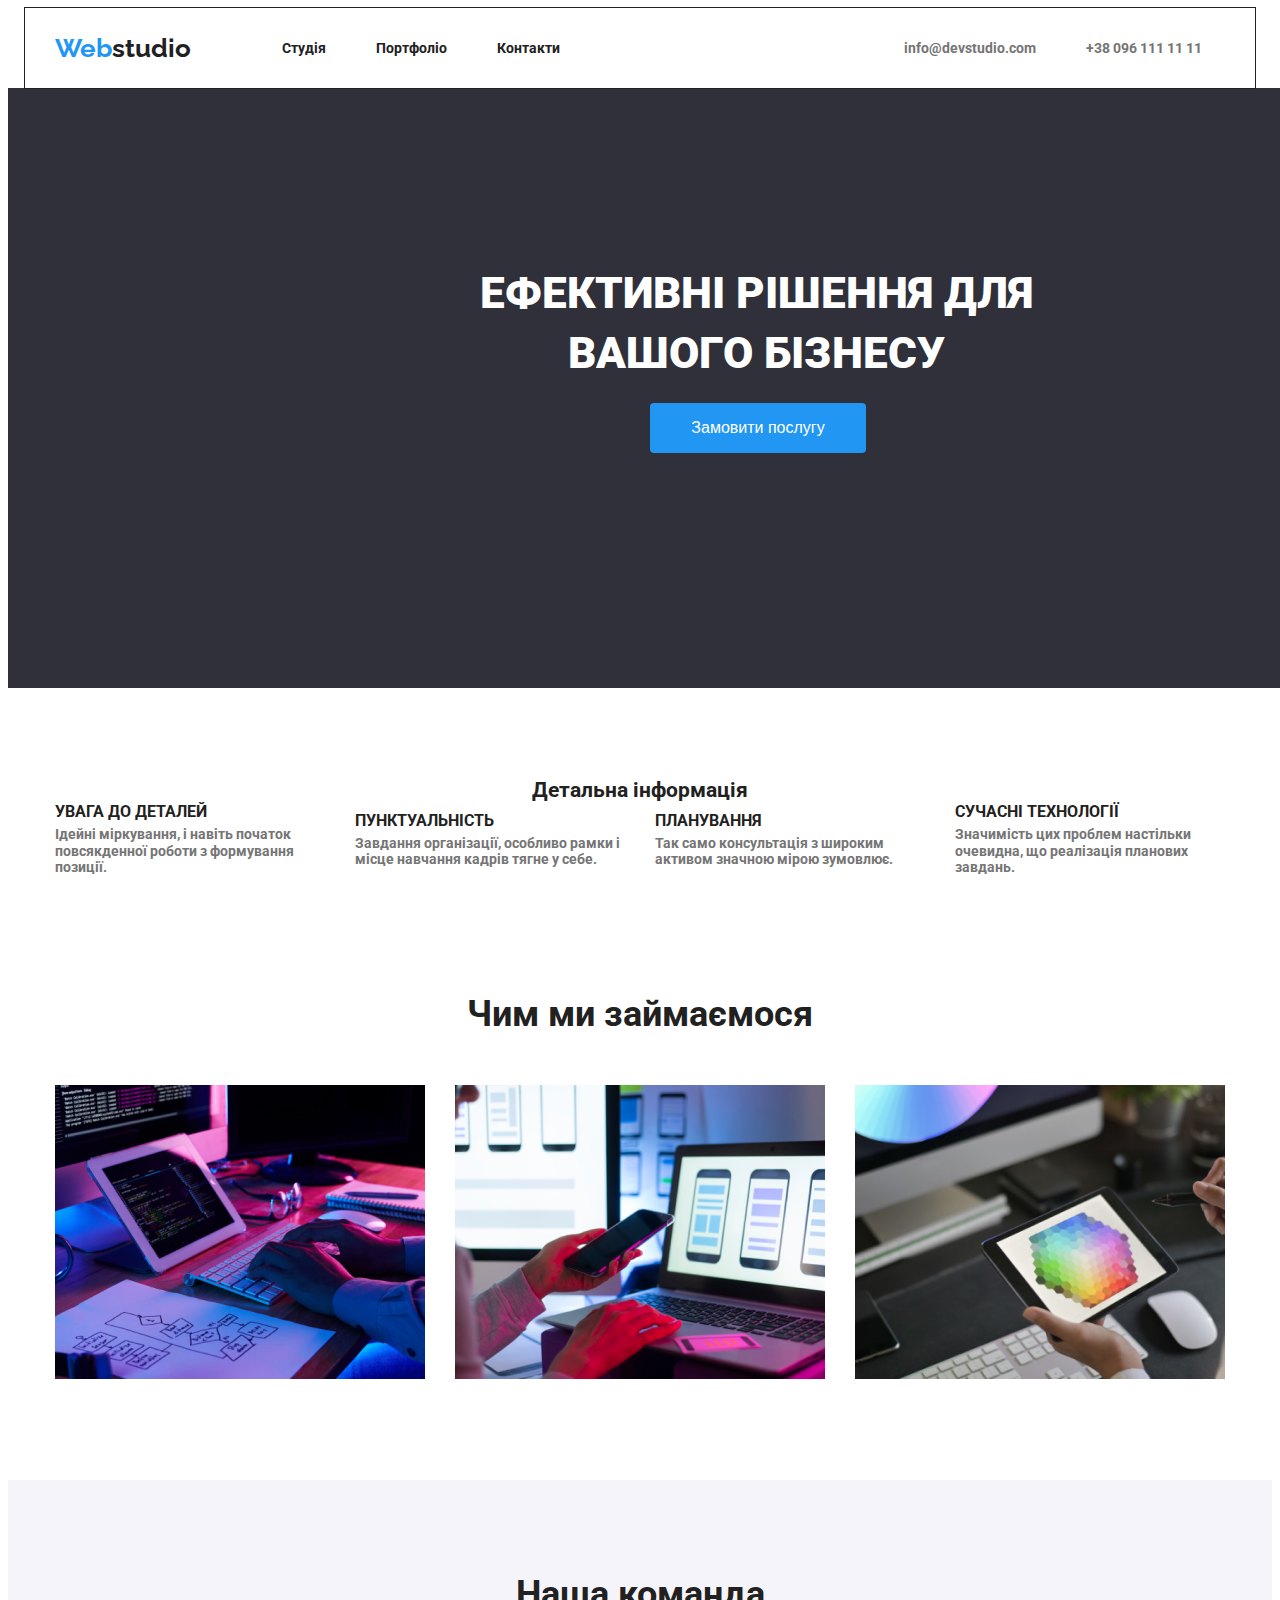
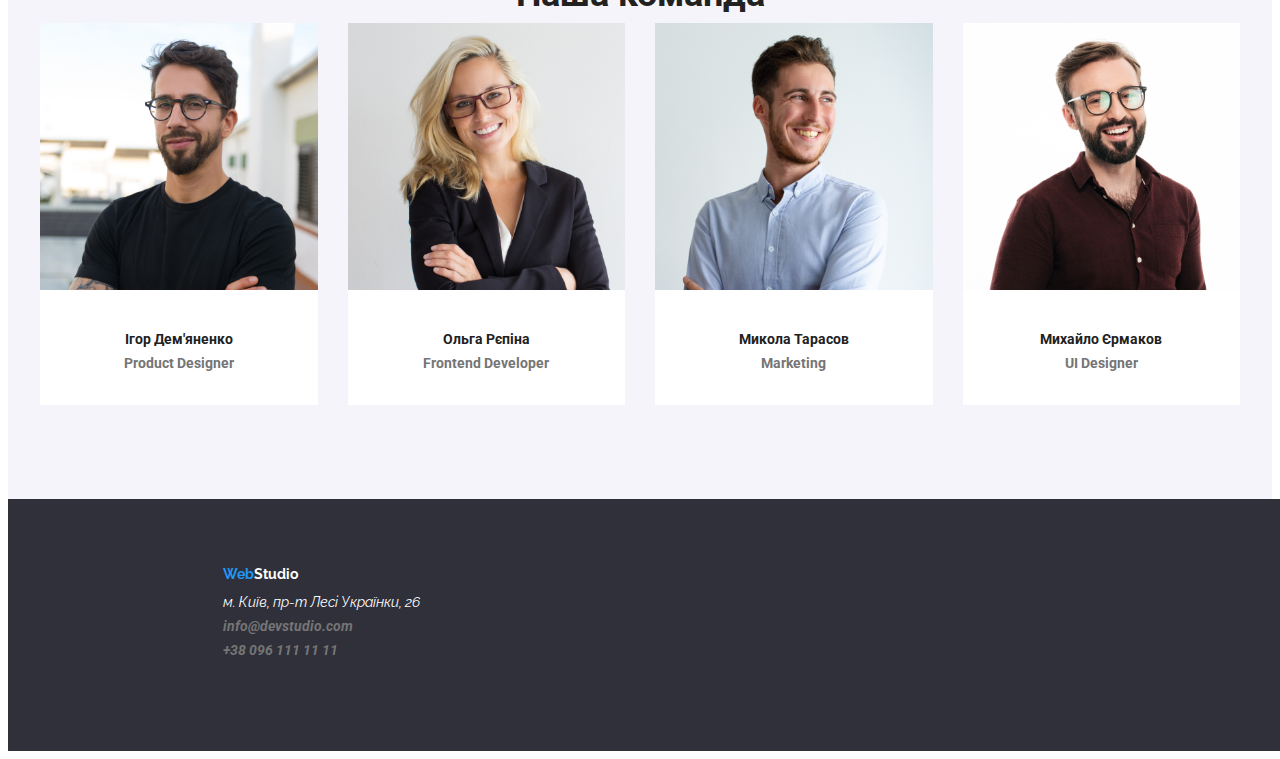
==== index.html @ c405c77e "add markup" ====
<!DOCTYPE html>
<html lang="en">
  <head>
    <meta charset="UTF-8" />
    <meta name="viewport" content="width=device-width, initial-scale=1.0" />
    <title>Document</title>
    <link rel="preconnect" href="https://fonts.googleapis.com" />
    <link rel="preconnect" href="https://fonts.gstatic.com" crossorigin />
    <link
      href="https://fonts.googleapis.com/css2?family=Raleway:ital,wght@0,100..900;1,100..900&family=Roboto:ital,wght@0,400;0,500;0,700;0,900;1,300&display=swap"
      rel="stylesheet"
    />
    <link rel="stylesheet" href="./css/normalise.css" />
    <link rel="stylesheet" href="./css/style.css" />
  </head>
  <body>
    <header class="header header-flex">
      <div class="container header-flex">
        <a href="./index.html" class="header-logo"
          ><span class="header-web">Web</span>studio</a
        >
        <nav class="header-nav">
          <ul class="header-nav-list header-flex">
            <li class="header-nav-item">
              <a href="./index.html" class="header-list-link">Студія</a>
            </li>
            <li class="header-nav-item">
              <a href="./portfolio.html" class="header-list-link">Портфоліо</a>
            </li>
            <li class="header-nav-item">
              <a href="#" class="header-list-link">Контакти</a>
            </li>
          </ul>
        </nav>
        <ul class="header-contacts header-flex">
          <li class="header-contacts-item">
            <a href="mailto:info@devstudio.com" class="header-email-link"
              >info@devstudio.com</a
            >
          </li>
          <li class="header-contacts-item">
            <a href="tel:+380961111111" class="header-contacts-link"
              >+38 096 111 11 11</a
            >
          </li>
        </ul>
      </div>
    </header>
    <main class="main">
      <section class="hero">
        <div class="container">
          <h1 class="hero-title">ЕФЕКТИВНІ РІШЕННЯ ДЛЯ ВАШОГО БІЗНЕСУ</h1>
          <button type="button" class="hero-button">Замовити послугу</button>
        </div>
      </section>
      <section class="advatages">
        <div class="container">
          <h2 class="advatages-title">Детальна інформація</h2>
          <ul class="advatages-list advatages-flex">
            <li class="advatages-list-item">
              <h3 class="title">УВАГА ДО ДЕТАЛЕЙ</h3>
              <p class="advatages-text">
                Ідейні міркування, і навіть початок повсякденної роботи з
                формування позиції.
              </p>
            </li>
            <li class="advatages-list-item">
              <h3 class="title">ПУНКТУАЛЬНІСТЬ</h3>
              <p class="advatages-text">
                Завдання організації, особливо рамки і місце навчання кадрів
                тягне у себе.
              </p>
            </li>
            <li class="advatages-list-item">
              <h3 class="title">ПЛАНУВАННЯ</h3>
              <p class="advatages-text">
                Так само консультація з широким активом значною мірою зумовлює.
              </p>
            </li>

            <li class="advatages-list-item">
              <h3 class="title">СУЧАСНІ ТЕХНОЛОГІЇ</h3>
              <p class="advatages-text">
                Значимість цих проблем настільки очевидна, що реалізація
                планових завдань.
              </p>
            </li>
          </ul>
        </div>
      </section>
      <section class="photos">
        <div class="container">
          <h2 class="photos-title">Чим ми займаємося</h2>
          <ul class="photos-list photos-flex">
            <li class="photos-list-item">
              <img
                src="./img/img.png"
                alt="Наші роботи"
                width="370"
                class="photos-item"
              />
            </li>
            <li class="photos-list-item">
              <img
                src="./img/pult.png"
                alt="Наші роботи"
                width="370"
                class="photos-item"
              />
            </li>
            <li class="photos-list-item">
              <img
                src="./img/tablet.png"
                alt="Наші роботи"
                width="370"
                class="photos-item"
              />
            </li>
          </ul>
        </div>
      </section>
      <section class="team">
        <div class="container">
          <h2 class="team-title">Наша команда</h2>
          <ul class="team-list team-flex">
            <li class="team-list-item">
              <figure class="team-into">
                <img src="./img/man1.png" alt="Ігор Дем'яненко" width="270" />
                <figcaption class="photos-item">
                  <p class="team-text">Ігор Дем'яненко</p>
                  <p class="team-text-subtext">Product Designer</p>
                </figcaption>
              </figure>
            </li>

            <li class="team-list-item">
              <figure class="photos-into">
                <img
                  src="./img/women.jpg"
                  alt="Ольга Рєпіна"
                  width="270"
                  class="team--item"
                />
                <figcaption class="team-into">
                  <p class="team-text">Ольга Рєпіна</p>
                  <p class="team-text-subtext">Frontend Developer</p>
                </figcaption>
              </figure>
            </li>
            <li class="team-list-item">
              <figure class="team-into">
                <img
                  src="./img/man2.png"
                  alt="Микола Тарасов"
                  width="270"
                  class="team-item"
                />

                <figcaption class="team-into">
                  <p class="team-text">Микола Тарасов</p>
                  <p class="team-text-subtext">Marketing</p>
                </figcaption>
              </figure>
            </li>
            <li class="team-list-item">
              <figure class="team-into">
                <img
                  src="./img/man3.png"
                  alt="Михайло Єрмаков"
                  width="270"
                  class="team-item"
                />

                <figcaption class="team-into">
                  <p class="team-text">Михайло Єрмаков</p>
                  <p class="team-text-subtext">UI Designer</p>
                </figcaption>
              </figure>
            </li>
          </ul>
        </div>
      </section>
    </main>
    <footer class="footer">
      <a href="./index.html" class="footer-logo">
        <span class="footer-web">Web</span>Studio</a
      >
      <address class="footer-address">
        <ul class="footer-list">
          <li class="footer-item">
            <p class="footer-text">м. Київ, пр-т Лесі Українки, 26</p>
          </li>
          <li class="footer-item">
            <a href="mailto:info@devstudio.com" class="footer-email"
              >info@devstudio.com</a
            >
          </li>
          <li class="footer-item">
            <a href="tel:+380961111111" class="footer-number"
              >+38 096 111 11 11</a
            >
          </li>
        </ul>
      </address>
    </footer>
  </body>
</html>
---- css/normalise.css ----
*,
*::before,
*::after {
  box-sizing: border-box;
}
p,
h1,
h2,
h3,
h4,
h5,
h6 {
  margin: 0;
  padding: 0;
}
ul,
ol {
  margin: 0;
  padding: 0;
  list-style: none;
}
img {
  display: inline-block;
  width: 100%;
  height: auto;
}
a {
  text-decoration: none;
}
figure {
  margin: 0;
}
.portfolio-button,
.hero-button {
  border: none;
}
---- css/style.css ----
:root {
  --blue-color: #2196f3;
  --grey-color: #757575;
  --black-color: #212121;
  --white-color: #ffff;
  --dark-blue-color: #2f303a;
}
body {
  font-family: "Roboto";
  font-size: 14px;
  font-weight: 700;
  line-height: calc(24 / 14);
  color: var(--black-color);
}
.container {
  width: 1230px;
  padding-left: 15px;
  padding-right: 15px;
  margin: 0 auto;
}

/* header */
.header {
  display: flex;
  height: 80px;
}
.header-web {
  color: var(--blue-color);
  line-height: 30.52px;
}
.header-list-link {
  line-height: 16.41px;
  color: var(--blue-color);
}
.list-link-item:nth-child(2n) {
  color: var(--blue-color);
}

/* header-flex */
.header {
  width: 1230px;
  padding-left: 15px;
  padding-right: 15px;
  margin: 0 auto;
  outline: 1px solid var(--black-color);
}
.header-flex {
  display: flex;
  height: 80px;
  align-items: center;
}

.header-logo {
  margin-right: 91px;
  font-family: Raleway;
  font-size: 26px;
  line-height: 30.52px;
  color: var(--black-color);
}
.header-nav-item:not(:last-child),
.header-contacts-item:not(:last-child) {
  margin-right: 50px;
}
.header-email-link,
.header-contacts-link {
  color: var(--grey-color);
}
.header-email-link:hover,
.header-email-link:focus {
  color: var(--blue-color);
}
.header-contacts-link:hover,
.header-contacts-link:focus {
  color: var(--blue-color);
}

.header-nav-list {
  margin-right: 344px;
}
.header-list-link {
  color: var(--black-color);
}
.header-list-link:hover,
.header-list-link:focus {
  color: var(--blue-color);
}
/* portfolio-flex */
.portfolio-flex {
  display: flex;
  flex-wrap: wrap;
  justify-content: center;
  gap: 30px;
}
.portfolio-list-item {
  flex-basis: calc((100% - 60px) / 3);
}
.portfolio-filter {
  display: flex;
  gap: 8px;
  margin-bottom: 56px;
}

.portfolio-button {
  height: 38px;
}

/* advatages-flex */
.advatages-flex {
  display: flex;
  align-items: center;
  justify-content: center;
}
.advatages-title {
  display: flex;
  justify-content: center;
  line-height: 16.41px;
}

/* team-flex */
.team {
  background-color: rgb(245, 244, 250);
}
.team-title {
  display: flex;
  justify-content: center;
  padding-top: 94px;
  align-items: center;
}

.team-flex {
  display: flex;
  justify-content: center;
}
.team-list-item:not(:last-child) {
  margin-right: 30px;
}
/* photos-flex */
.photos-flex {
  display: flex;
  justify-content: center;
}
.photos-title {
  display: flex;
  justify-content: center;
}
/* hero  */
.hero {
  background-color: var(--dark-blue-color);
  text-align: center;
  height: 600px;
  width: 1600px;
  margin: 0 auto;
}
.hero-button {
  width: 216px;
  height: 50px;
  background-color: var(--blue-color);
  color: var(--white-color);
  font-size: 16px;
  line-height: calc(30 / 16);
  margin-right: 100px;
  margin-top: 140px;
  border-radius: 4px;
  cursor: pointer;
}
.hero-title {
  padding-top: 175px;
  margin-left: 200px;
  line-height: 60px;
  color: var(--white-color);
  height: 120px;
  width: 696px;

  font-weight: 900;
  font-size: 44px;
  font-family: Roboto;
}
/* team */
.team-list-item:not(:last-child) {
  margin-right: 30px;
}
.team-into {
  background-color: rgb(255, 255, 255);
}
.team-text {
  margin-top: 30px;
  display: flex;
  justify-content: center;
}
.team-text-subtext {
  display: flex;
  justify-content: center;
  color: var(--grey-color);
  margin-bottom: 30px;
}
.team-title {
  line-height: 41.19px;
  font-size: 36px;
  margin-bottom: 8px;
}
.team-list-item {
  margin-bottom: 94px;
  background-color: rgb(255, 255, 255);
}

/* photos */
.photos-title {
  margin-bottom: 50px;
  margin-top: 94px;
  line-height: 41.19px;
  font-size: 36px;
}
.portfolio-title {
  line-height: 36px;
}

.list-title {
  line-height: 16.41px;
}
.photos-text {
  line-height: 18px;
}
.photos-text-subtext {
  color: var(--grey-color);
  font-size: 16px;
  line-height: 18.75px;
  font-weight: 400;
}
.photos-list-item:not(:last-child) {
  margin-right: 30px;
}

/* advatages */
.advatages-item {
  color: var(--grey-color);
  font-weight: 400;
  line-height: inherit;
}
.advatages {
  margin-bottom: 118px;
}
.advatages-list-item:not(:last-child) {
  margin-right: 30px;
}

.advatages-text {
  width: 270px;
  color: var(--grey-color);
  font-weight: 700;
  line-height: 16.41px;
}

/* portfoio */
.portfolio-list-item {
  width: 370px;
  height: 404px;
  outline: 1px solid rgb(245, 244, 250);
}
.portfolio-pic {
  height: 294px;
}
.portfolio-text {
  color: var(--grey-color);
  line-height: 30px;
  padding-left: 24px;
}
.portfolio-text:hover,
.portfolio-text:focus {
  color: var(--blue-color);
}
.portfolio-subtitle {
  color: var(--black-color);
  padding-left: 24px;
  line-height: 36px;
  font-size: 18px;
}
.portfolio-subtitle:hover,
.portfolio-subtitle:focus {
  color: var(--blue-color);
}
.portfolio-button {
  line-height: calc(26 / 14);
  background-color: rgb(245, 244, 250);
  color: var(--black-color);
  font-weight: 500;
  font-size: 16px;
}
.portfolio-button {
  border-radius: 4px;
  padding: 6px 22px;
}
.portfolio-button:hover,
.portfolio-button:focus {
  background-color: var(--blue-color);
  color: var(--white-color);
}
.portfolio {
  margin-bottom: 94px;
  margin-top: 94px;
}

/* footer */
.footer {
  width: 1600px;
  height: 252px;
  background-color: var(--dark-blue-color);
  margin: 0 auto;
  padding-top: 60px;
}
.footer-list {
  margin-left: 215px;
  margin-bottom: 60px;
}

.footer-email,
.footer-number {
  color: var(--grey-color);
  line-height: inherit;
}
.footer-web {
  color: var(--blue-color);
}
.footer-text {
  color: var(--white-color);
  font-weight: 400;
  font-family: Raleway;
  line-height: inherit;
}
.footer-logo {
  color: var(--white-color);
  line-height: 30.52px;
  font-family: Raleway;
  font-weight: 700;
  margin-left: 215px;
}

.hero,
.photos {
  margin-bottom: 94px;
}
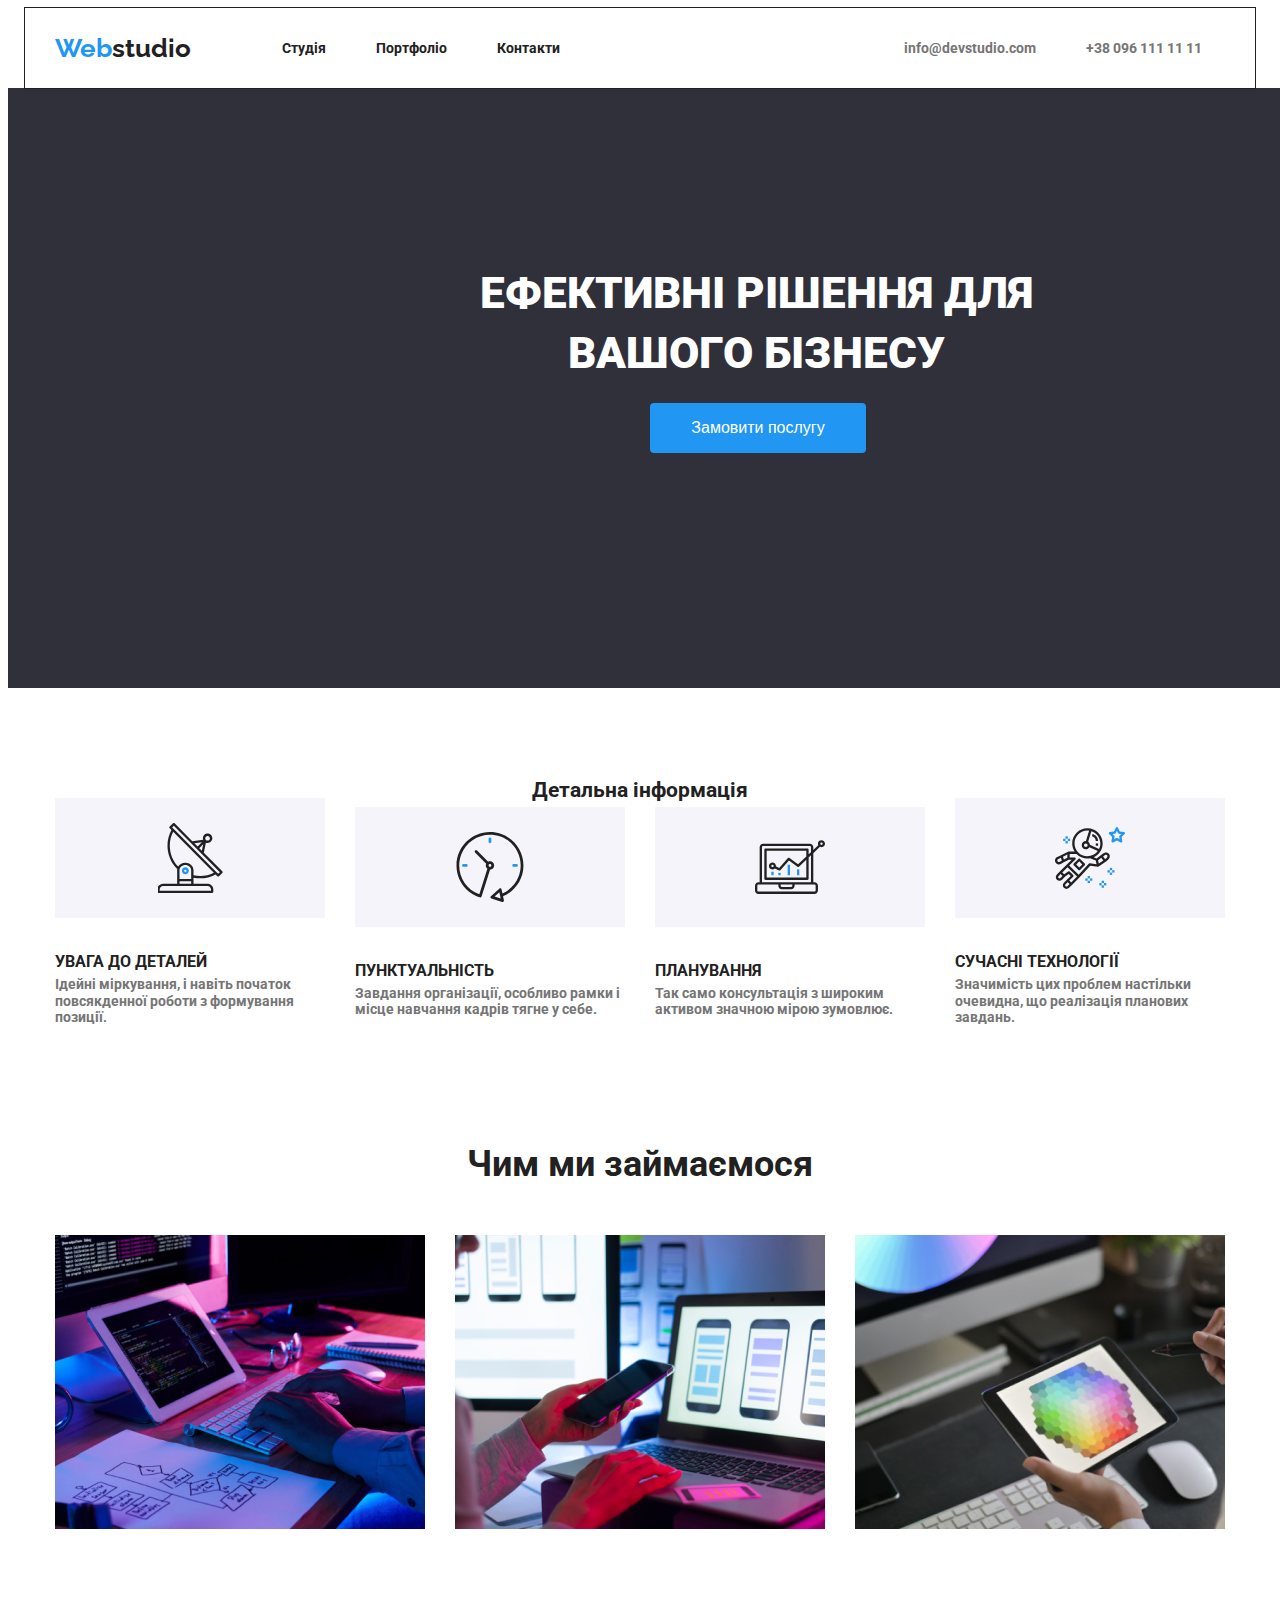
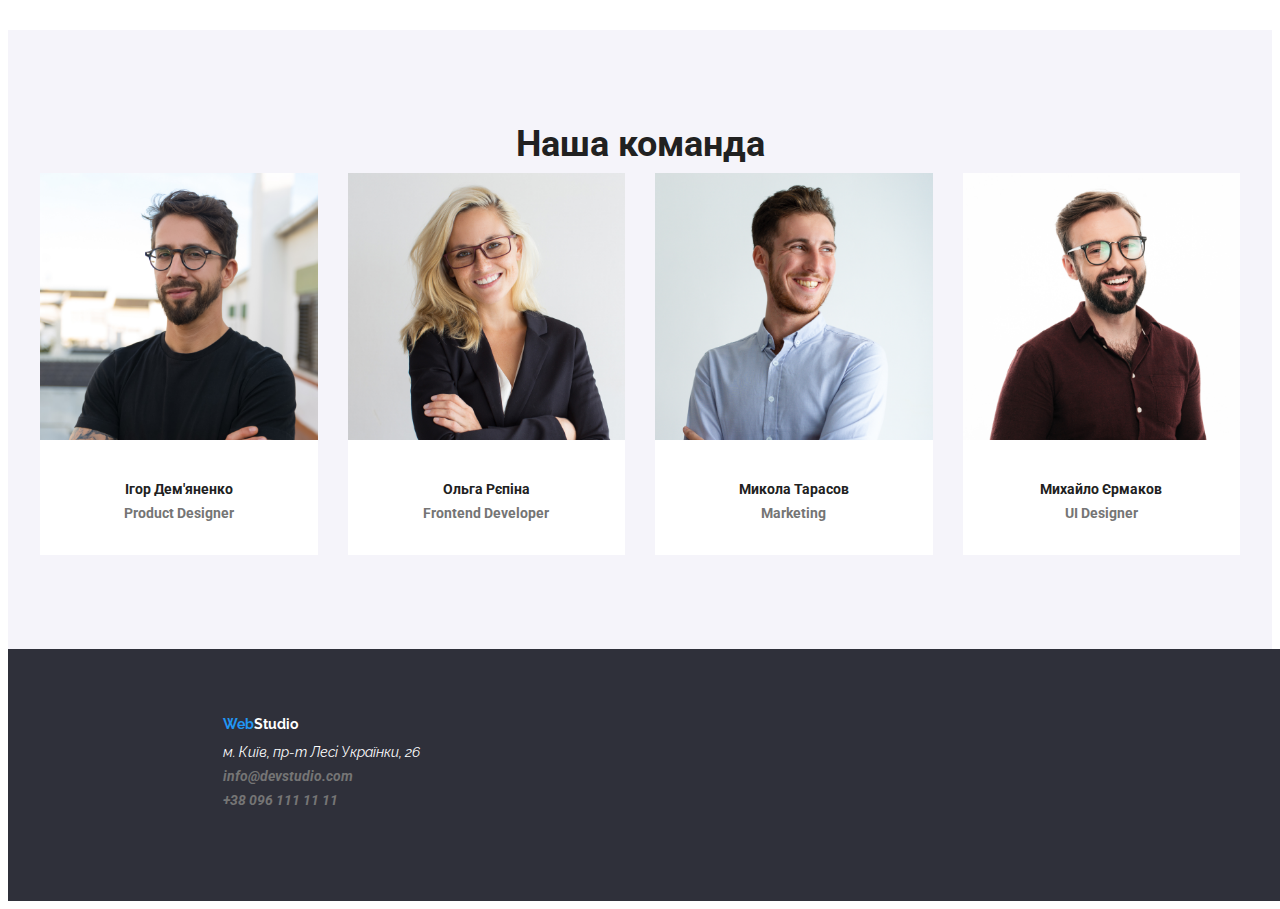
==== commit 408a8039: "add markup" ====
--- a/index.html
+++ b/index.html
@@ -57,28 +57,28 @@
         <div class="container">
           <h2 class="advatages-title">Детальна інформація</h2>
           <ul class="advatages-list advatages-flex">
-            <li class="advatages-list-item">
+            <li class="advatages-list-item bg-detail">
               <h3 class="title">УВАГА ДО ДЕТАЛЕЙ</h3>
               <p class="advatages-text">
                 Ідейні міркування, і навіть початок повсякденної роботи з
                 формування позиції.
               </p>
             </li>
-            <li class="advatages-list-item">
+            <li class="advatages-list-item bg-task">
               <h3 class="title">ПУНКТУАЛЬНІСТЬ</h3>
               <p class="advatages-text">
                 Завдання організації, особливо рамки і місце навчання кадрів
                 тягне у себе.
               </p>
             </li>
-            <li class="advatages-list-item">
+            <li class="advatages-list-item bg-advice">
               <h3 class="title">ПЛАНУВАННЯ</h3>
               <p class="advatages-text">
                 Так само консультація з широким активом значною мірою зумовлює.
               </p>
             </li>
 
-            <li class="advatages-list-item">
+            <li class="advatages-list-item bg-problem">
               <h3 class="title">СУЧАСНІ ТЕХНОЛОГІЇ</h3>
               <p class="advatages-text">
                 Значимість цих проблем настільки очевидна, що реалізація
--- a/css/style.css
+++ b/css/style.css
@@ -4,6 +4,7 @@
   --black-color: #212121;
   --white-color: #ffff;
   --dark-blue-color: #2f303a;
+  --light-grey-color: #f5f4fa;
 }
 body {
   font-family: "Roboto";
@@ -231,6 +232,50 @@
 }
 
 /* advatages */
+.bg-detail::before {
+  content: " ";
+  display: block;
+  width: 270px;
+  height: 120px;
+  margin-bottom: 30px;
+  background-color: var(--light-grey-color);
+  background-image: url(../img/Group.svg);
+  background-repeat: no-repeat;
+  background-position: center;
+}
+.bg-task::before {
+  content: " ";
+  display: block;
+  width: 270px;
+  height: 120px;
+  margin-bottom: 30px;
+  background-color: var(--light-grey-color);
+  background-image: url(../img/clock\ 1.svg);
+  background-repeat: no-repeat;
+  background-position: center;
+}
+.bg-advice::before {
+  content: " ";
+  display: block;
+  width: 270px;
+  height: 120px;
+  margin-bottom: 30px;
+  background-color: var(--light-grey-color);
+  background-image: url(../img/diagram\ 1.svg);
+  background-repeat: no-repeat;
+  background-position: center;
+}
+.bg-problem::before {
+  content: " ";
+  display: block;
+  width: 270px;
+  height: 120px;
+  margin-bottom: 30px;
+  background-color: var(--light-grey-color);
+  background-image: url(../img/astronaut\ 1.svg);
+  background-repeat: no-repeat;
+  background-position: center;
+}
 .advatages-item {
   color: var(--grey-color);
   font-weight: 400;
